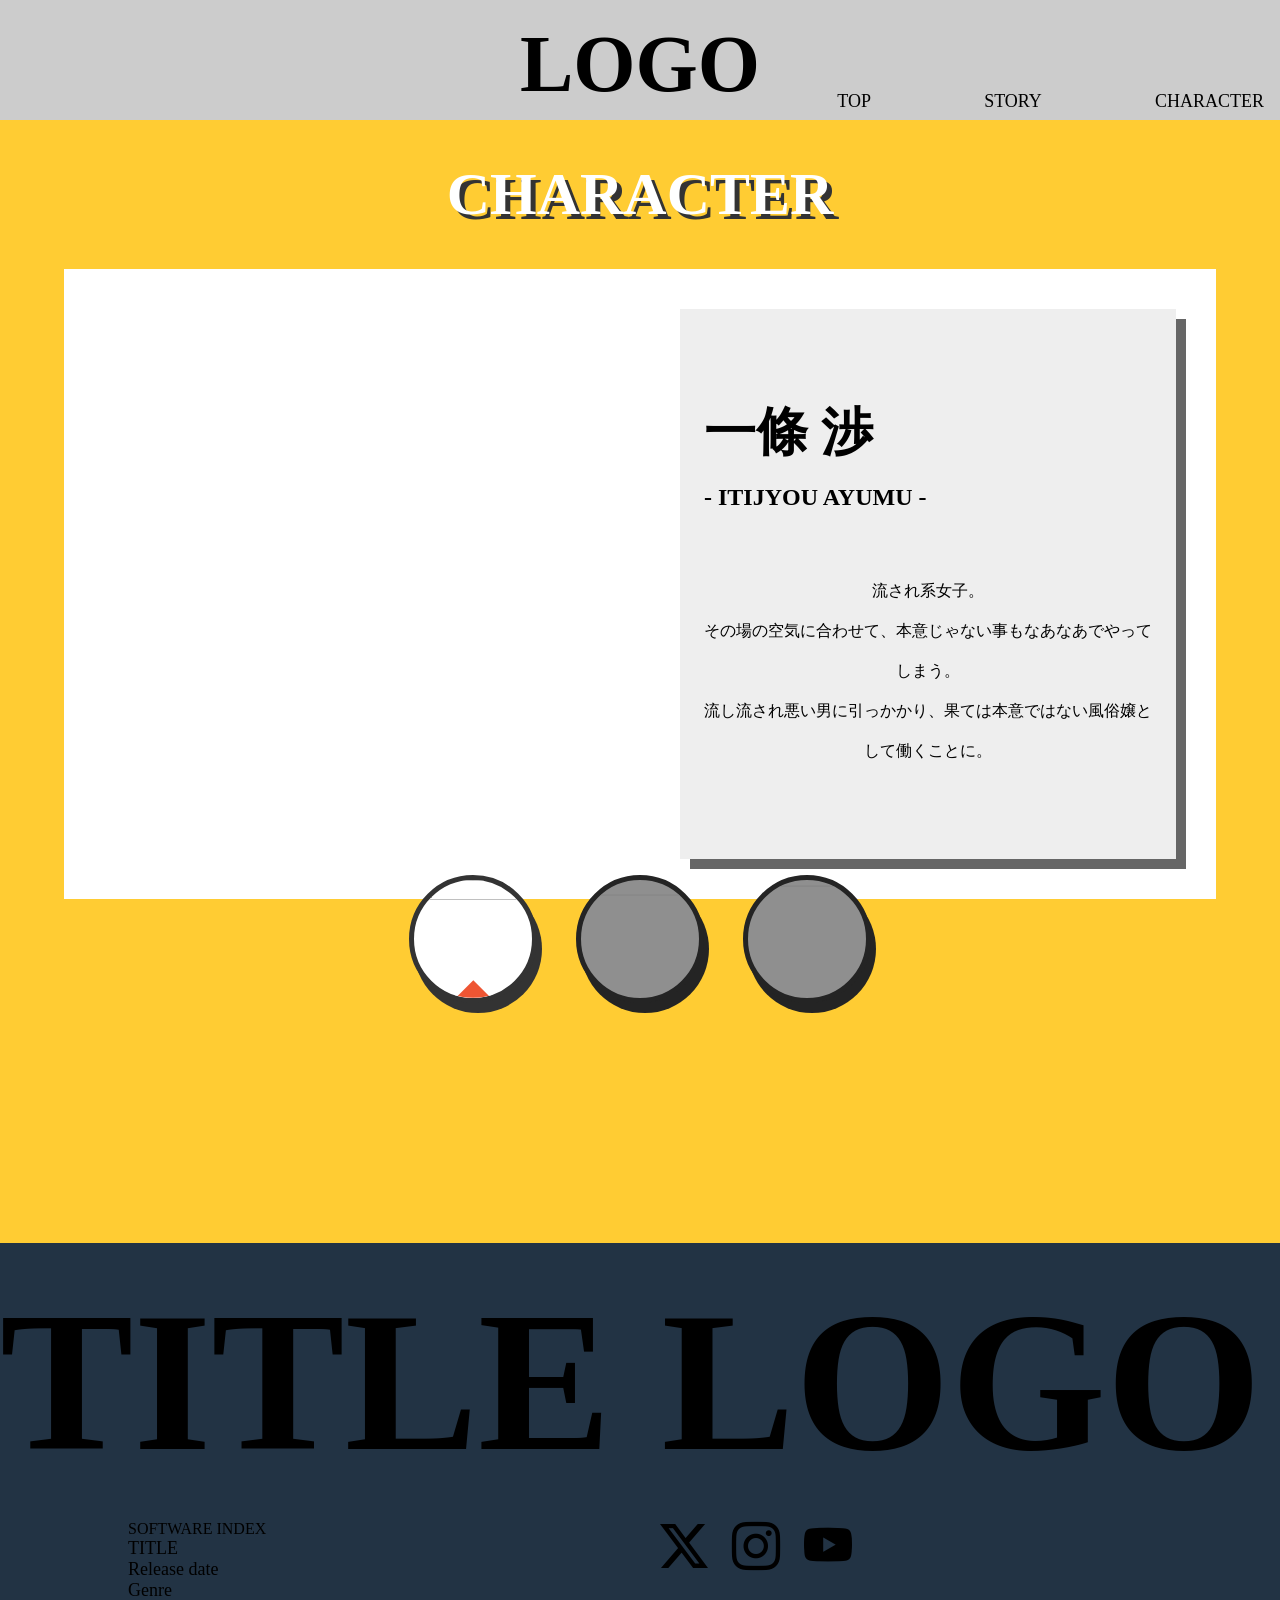
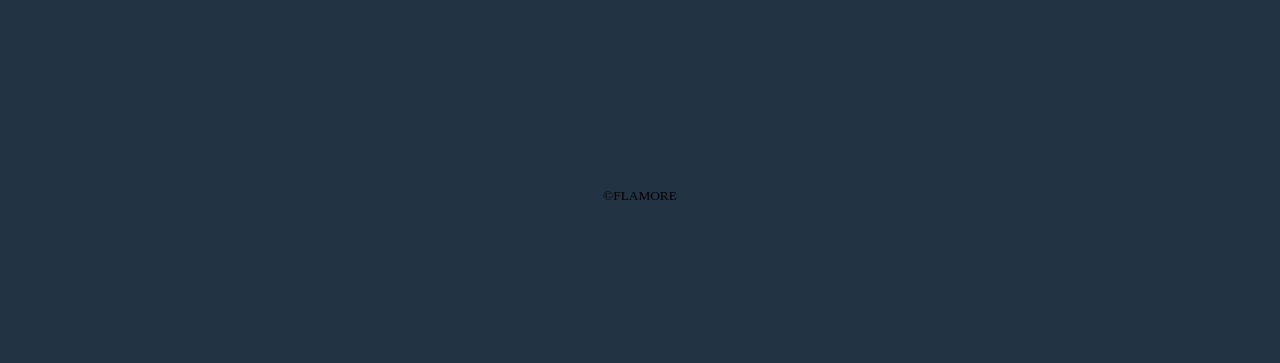
==== pages/character.html @ 429f258c "✨ 追加(css/story.css): ストーリー表示用のCSSを定義 ✨ 新機能(CSS): 情報表示セクションのレイアウトと背景アニメーションを追加  ✨ 機能追加: キャラクターページと選択機" ====
<!doctype html>
<html lang="en">

<head>
  <meta charset="UTF-8" />
  <meta name="viewport" content="width=device-width, initial-scale=1.0" />
  <link rel="icon" type="image/x-icon" href="" />
  <link rel="stylesheet" href="../css/common.css" />
  <link rel="stylesheet" href="../css/character.css" />
  <script src="../js/script.js" defer></script>
  <script src="../js/character.js" defer></script>
  <title>Novel Game Site</title>
</head>

<body>
  <header class="header">
    <div class="container--header">
      <h1 class="logo"><a href="../">LOGO</a></h1>

      <nav class="nav">
        <div class="btn--menu"></div>
        <ul class="">
          <li class="nav--item"><a href="../">TOP</a></li>
          <li class="nav--item"><a href="./story.html">STORY</a></li>
          <li class="nav--item"><a href="./character.html">CHARACTER</a></li>
        </ul>
        <div class="container--sns">
          <li class="sns--item">
            <a href="#">
              <i class="bi bi-twitter-x"></i>
            </a>
          </li>
          <li class="sns--item">
            <a href="#">
              <i class="bi bi-instagram"></i>
            </a>
          </li>
          <li class="sns--item">
            <a href="#">
              <i class="bi bi-youtube"></i>
            </a>
          </li>
        </div>
      </nav>
    </div>
  </header>

  <section class="character">
    <div class="container__character">
      <h1 class="headline">CHARACTER</h1>

      <div class="contents">
        <div class="image__character">
          <img src="../img/char_01.png" alt="" />
        </div>

        <div class="detail__character on">
          <h2 class="name__character">一條 渉</h2>
          <h3 class="name_yomi__character">- ITIJYOU AYUMU -</h3>
          <p class="introduction__character">流され系女子。</p>

          <p class="introduction__character">
            その場の空気に合わせて、本意じゃない事もなあなあでやってしまう。
          </p>
          <p class="introduction__character">
            流し流され悪い男に引っかかり、果ては本意ではない風俗嬢として働くことに。
          </p>
        </div>

        <div class="detail__character">
          <h2 class="name__character">坂上 月詠</h2>
          <h3 class="name_yomi__character">- SAKAGAMI TUKUYO -</h3>
          <p class="introduction__character">渉の幼馴染。</p>
          <p class="introduction__character">
            渉を心配して、いつもお節介を焼いてくる。
          </p>
        </div>

        <div class="detail__character">
          <h2 class="name__character">澤糸 司</h2>
          <h3 class="name_yomi__character">- SAWAITO TSUKASA -</h3>
          <p class="introduction__character">記憶の中に存在しない少女。</p>
          <p class="introduction__character">
            渉の前に現れては意味深な言葉を残す。
          </p>
        </div>
      </div>
    </div>

    <div class="container__select_char">
      <div class="image__select_char on">
        <img src="../img/char_01.png" alt="" class="char" />
      </div>
      <div class="image__select_char">
        <img src="../img/char_02.png" alt="" class="char" />
      </div>
      <div class="image__select_char">
        <img src="../img/char_03.png" alt="" class="char" />
      </div>
    </div>
  </section>

  <footer>
    <div class="footer">
      <div class="container--title_logo">
        <h1 class="title_logo">TITLE LOGO</h1>
        <h1 class="title_logo">TITLE LOGO</h1>
        <h1 class="title_logo">TITLE LOGO</h1>
      </div>
      <div class="container--index">
        <details class="details" open>
          <summary class="details--summary">SOFTWARE INDEX</summary>
          <p class="details--item">TITLE</p>
          <p class="details--item">Release date</p>
          <p class="details--item">Genre</p>
        </details>
        <div class="sns_link">
          <a href="#">
            <i class="bi bi-twitter-x"></i>
          </a>
          <a href="#">
            <i class="bi bi-instagram"></i>
          </a>
          <a href="#">
            <i class="bi bi-youtube"></i>
          </a>
        </div>
      </div>
      <small class="copyright">&copy;FLAMORE</small>
    </div>
  </footer>
</body>

</html>
---- css/common.css ----
@charset "UTF-8";

@import url(https://fonts.googleapis.com/icon?family=Material+Icons);
@import url("https://cdn.jsdelivr.net/npm/bootstrap-icons@1.13.1/font/bootstrap-icons.min.css");

:root {
	--small-size: 8px;
	--medium-size: 16px;
	--large-size: 24px;
	--x-large-size: 32px;
	--xx-large-size: 40px;

	--header-size: 120px;
	--footer-size: 80vh;
	/* breakpoint-smartphone: 600px */
}

* {
	padding: 0;
	margin: 0;
	box-sizing: border-box;
}

a {
	text-decoration: none;
	color: inherit;
}

img {
	display: block;
}

li {
	list-style: none;
}

html {
	font-size: 62.5%;
	overflow-x: hidden;
}

body {
	position: relative;
	top: 0;
	left: 0;

	font-size: 1.6rem;
}

.header {
	position: sticky;
	top: 0;
	left: 0;
	z-index: 99999;

	width: 100%;
	height: var(--header-size);

	.container--header {
		position: relative;
		display: flex;
		justify-content: space-between;
		width: inherit;
		height: inherit;
		padding: var(--medium-size);
		padding-bottom: var(--small-size);
		background-color: #cccccc;

		&::before {
			content: "";
			width: calc(100vw / 3);
		}

		.logo {
			font-size: 8rem;
			width: max-content;
			justify-items: center;
			align-self: center;

			@media (width < 600px) {
				font-size: 6rem;
			}
		}

		.nav {
			width: calc(100vw / 3);
			justify-items: end;

			.btn--menu {
				opacity: 0;
				visibility: hidden;

				@media (width < 600px) {
					opacity: 1;
					visibility: visible;
					z-index: 999999;

					position: absolute;
					top: 50%;
					right: var(--large-size);
					transform: translateY(-50%);

					display: block;
					width: 80px;
					height: 80px;
					border: 1px solid black;
					background-color: white;

					&::before,
					&::after {
						content: "";
						position: absolute;
						top: 35%;
						left: 50%;
						transform: translate(-50%, -50%);
						width: 60%;
						height: 1px;
						border: 2px solid black;
						margin-inline: auto;
					}

					&::after {
						top: 65%;
					}
				}
			}

			ul {
				display: flex;
				gap: clamp(1rem, 1vw, 3rem);

				width: 100%;
				height: 100%;
				align-items: end;
				justify-content: space-between;

				@media (width < 600px) {
					opacity: 0;
					visibility: hidden;

					&.on {
						opacity: 1;
						visibility: visible;
						z-index: 99999;
						gap: 2.4rem;

						width: max-content;
						height: max-content;
						flex-direction: column;
						padding: var(--xx-large-size);
						padding-block: calc(var(--xx-large-size) * 4);

						&::before {
							content: "";
							position: fixed;
							top: var(--small-size);
							right: var(--small-size);

							width: 80vw;
							height: 95vh;
							background-color: whitesmoke;
							border-radius: 5px;
						}

						&::after {
							content: "";
							display: block;
							position: fixed;
							top: calc(var(--small-size) * 2);
							right: calc(var(--small-size) * 2);
							width: calc(80vw - calc(var(--small-size) * 2 + 1px));
							height: calc(95vh - calc(var(--small-size) * 2 + 1px));
							border: 1px solid black;
							border-radius: 5px;
						}
					}
				}

				.nav--item {
					font-size: 1.8rem;

					@media (width < 600px) {
						position: initial;
						z-index: 99999;

						font-size: 3.2rem;
					}
				}
			}

			.container--sns {
				display: none;
				visibility: hidden;

				&.on {
					@media (width < 600px) {
						display: flex;
						visibility: visible;
						width: 100%;
						justify-content: end;

						gap: 3.2rem;
						padding: var(--xx-large-size);
					}

					.sns--item {
						font-size: 4.8rem;
						z-index: 99999;
					}
				}
			}
		}
	}
}

@keyframes scroll_logo {
	0% {
		transform: translateX(0);
	}

	100% {
		transform: translateX(calc(-1 * 100% - 16rem));
	}
}

.footer {
	position: sticky;
	bottom: 0;
	z-index: 9999;
	width: 100vw;
	height: var(--footer-size);
	background-color: #223344;
	padding-top: var(--large-size);
	overflow-x: hidden;

	.container--title_logo {
		display: flex;
		gap: 16rem;
		width: max-content;

		.title_logo {
			font-size: calc(var(--xx-large-size) * 5);
			text-align: center;
			width: 100%;
			white-space: nowrap;
			animation: scroll_logo 5s linear infinite;
		}
	}

	.container--index {
		display: flex;
		gap: var(--xx-large-size);
		width: 80%;
		height: 35%;
		margin-inline: auto;
		margin-block: var(--large-size);

		.details {
			display: flex;
			flex-direction: column;
			gap: var(--medium-size);
			width: 50%;

			.details--summary {
				display: block;
				list-style: none;

				&:is(::-webkit-details-marker) {
					display: none;
				}
			}

			.details--item {
				font-size: 1.8rem;
			}
		}

		.sns_link {
			display: flex;
			gap: var(--large-size);
			width: 50%;
			height: max-content;

			font-size: 4.8rem;
		}
	}

	.copyright {
		display: block;
		text-align: center;
		padding-bottom: var(--small-size);
	}
}
---- css/character.css ----
body {
  background-color: #fc3;
}

.character {
  position: relative;
  top: 0;
  left: 0;

  .container__character {
    width: 90%;
    height: 100%;
    margin-top: calc(var(--xx-large-size) * 1);
    margin-inline: auto;

    .headline {
      font-size: calc(var(--xx-large-size) * 1.5);
      margin-top: calc(var(--xx-large-size) * 1);
      width: max-content;
      margin-inline: auto;
      color: #fff;
      filter: drop-shadow(5px 5px #333);
      margin-bottom: var(--xx-large-size);
    }

    .contents {
      width: 100%;
      height: 70vh;
      padding: calc(var(--xx-large-size) * 1);
      background-color: #fff;

      display: flex;
      gap: var(--xx-large-size);

      .image__character {
        flex: 1 0 50%;

        img {
          position: relative;
          height: 100%;
          aspect-ratio: auto;
          object-fit: contain;
          object-position: center bottom;
          align-self: center;
          justify-self: center;
          filter: drop-shadow(10px 10px #333);
          transform: scale(1.1);
        }
      }

      .detail__character {
        display: none;
        visibility: hidden;
      }

      .detail__character.on {
        display: block;
        visibility: visible;
        width: 100%;

        background-color: #eee;
        box-shadow: 10px 10px #666;
        padding: var(--large-size);
        align-content: center;

        .name__character {
          justify-self: center;
          font-size: calc(var(--xx-large-size) * 1.3);
          font-style: bold;
          margin-bottom: calc(var(--medium-size));
        }

        .name_yomi__character {
          justify-self: center;
          font-size: calc(var(--large-size));
          margin-bottom: calc(var(--xx-large-size) * 1.5);
        }

        .introduction__character {
          text-align: center;
          font-size: calc(var(--medium-size));
          line-height: calc(var(--xx-large-size) * 1);
        }
      }
    }
  }

  .container__select_char {
    width: clamp(350px, 40vw, 500px);
    height: max-content;
    position: relative;
    z-index: 100;

    margin-inline: auto;
    margin-bottom: calc(var(--xx-large-size) * 6);
    margin-top: calc(var(--large-size) * -1);

    display: flex;
    align-items: flex-start;
    justify-content: space-around;

    .image__select_char {
      position: relative;
      width: clamp(80px, 10vw, 150px);
      height: clamp(80px, 10vw, 150px);

      border: 5px solid #333;
      border-radius: 50%;
      background-color: #ccc;
      box-shadow: 5px 10px #333;
      overflow: clip;
      filter: brightness(0.7);

      &.on {
        background-color: #fff;
        filter: brightness(1);
      }

      &.on::before,
      &.on::after {
        content: "";
        display: block;
        --width: 35px;
        width: var(--width);
        height: calc(var(--width) / 2);
        clip-path: polygon(50% 0, 0 100%, 100% 100%);
        background-color: #e53;

        position: absolute;
        top: 85%;
        left: 50%;
        transform: translateX(-50%);
        z-index: 1;
      }

      &.on::before {
        background-color: #fff;
        transform: translateX(-50%) scale(1.5);
      }

      .char {
        object-fit: cover;
        object-position: center top;

        width: clamp(80px, 10vw, 150px);
        aspect-ratio: 1 / 1;
      }

      &:nth-of-type(1) {
        .char {
          object-position: center 5%;
        }
      }

      &:nth-of-type(2) {
        .char {
          transform: scale(1.1);
          object-position: center -1%;
        }
      }

      &:nth-of-type(3) {
        .char {
          transform: scale(1.3);
          object-position: center -10%;
        }
      }
    }
  }
}
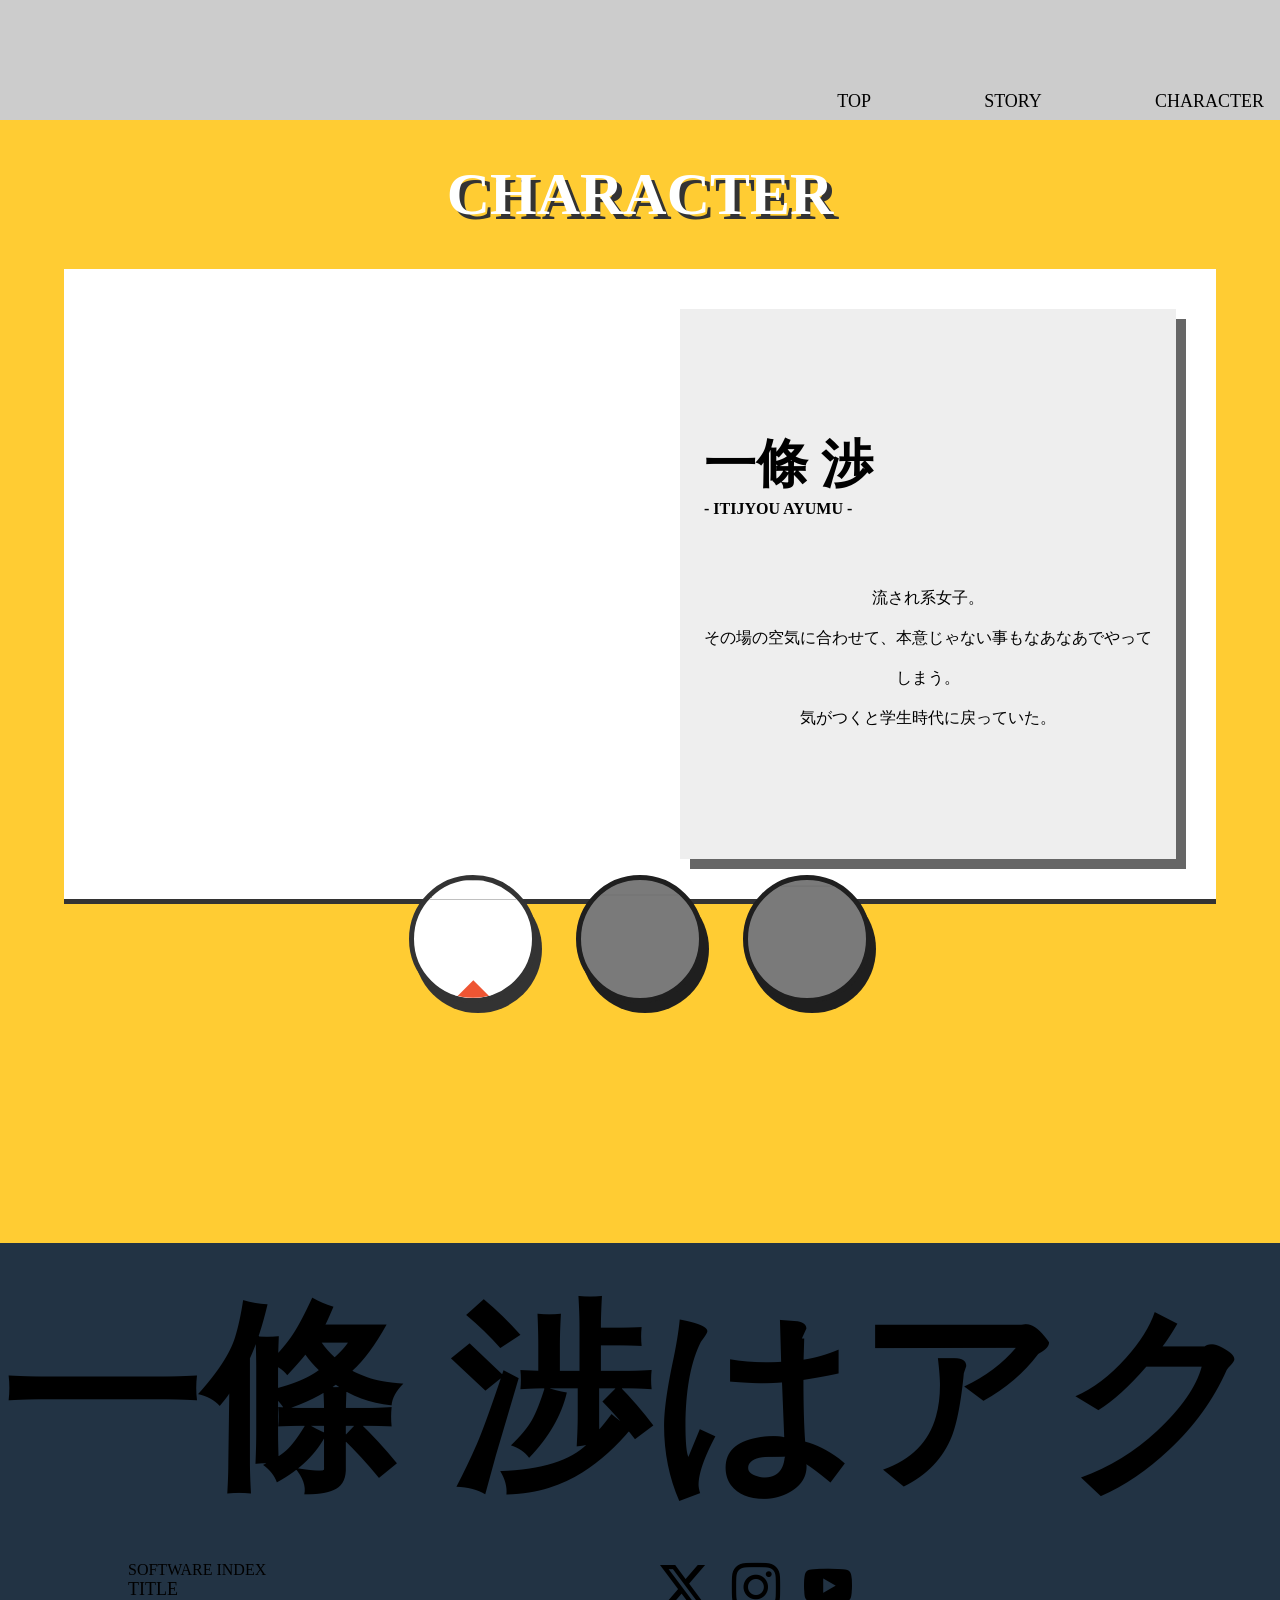
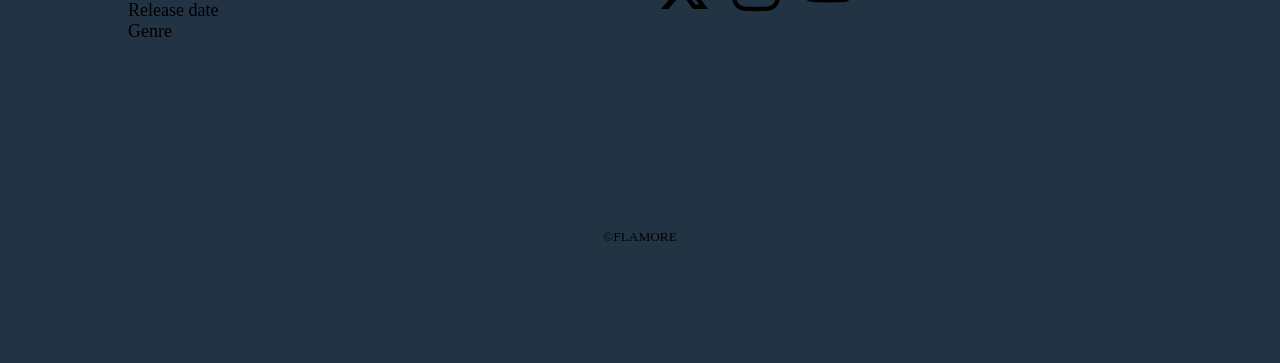
==== commit dc6e88bf: "✨ feat(css): トップページの背景にグラデーションを適用し、要素のスタイルを改善 ✨ 機能追加(pages/story.html): ストーリーコンテンツと構造を実装 物語の本文、キャラクタ" ====
--- a/pages/character.html
+++ b/pages/character.html
@@ -15,7 +15,9 @@
 <body>
   <header class="header">
     <div class="container--header">
-      <h1 class="logo"><a href="../">LOGO</a></h1>
+      <h1 class="logo">
+        <a href="../"><img src="../img/logo.png" alt="" /></a>
+      </h1>
 
       <nav class="nav">
         <div class="btn--menu"></div>
@@ -63,7 +65,7 @@
             その場の空気に合わせて、本意じゃない事もなあなあでやってしまう。
           </p>
           <p class="introduction__character">
-            流し流され悪い男に引っかかり、果ては本意ではない風俗嬢として働くことに。
+            気がつくと学生時代に戻っていた。
           </p>
         </div>
 
@@ -77,8 +79,8 @@
         </div>
 
         <div class="detail__character">
-          <h2 class="name__character">澤糸 司</h2>
-          <h3 class="name_yomi__character">- SAWAITO TSUKASA -</h3>
+          <h2 class="name__character">澤渡 司</h2>
+          <h3 class="name_yomi__character">- SAWATARI TSUKASA -</h3>
           <p class="introduction__character">記憶の中に存在しない少女。</p>
           <p class="introduction__character">
             渉の前に現れては意味深な言葉を残す。
@@ -103,9 +105,15 @@
   <footer>
     <div class="footer">
       <div class="container--title_logo">
-        <h1 class="title_logo">TITLE LOGO</h1>
-        <h1 class="title_logo">TITLE LOGO</h1>
-        <h1 class="title_logo">TITLE LOGO</h1>
+        <h1 class="title_logo">
+          <span>一條 渉</span><span>は</span><span>アクアリウム</span><span>の</span><span>夢</span><span>を</span><span>見る</span>
+        </h1>
+        <h1 class="title_logo">
+          <span>一條 渉</span><span>は</span><span>アクアリウム</span><span>の</span><span>夢</span><span>を</span><span>見る</span>
+        </h1>
+        <h1 class="title_logo">
+          <span>一條 渉</span><span>は</span><span>アクアリウム</span><span>の</span><span>夢</span><span>を</span><span>見る</span>
+        </h1>
       </div>
       <div class="container--index">
         <details class="details" open>
--- a/css/character.css
+++ b/css/character.css
@@ -28,6 +28,7 @@
       height: 70vh;
       padding: calc(var(--xx-large-size) * 1);
       background-color: #fff;
+      box-shadow: 0 5px #333;
 
       display: flex;
       gap: var(--xx-large-size);
@@ -67,12 +68,11 @@
           justify-self: center;
           font-size: calc(var(--xx-large-size) * 1.3);
           font-style: bold;
-          margin-bottom: calc(var(--medium-size));
         }
 
         .name_yomi__character {
           justify-self: center;
-          font-size: calc(var(--large-size));
+          font-size: calc(var(--medium-size));
           margin-bottom: calc(var(--xx-large-size) * 1.5);
         }
 
@@ -109,7 +109,9 @@
       background-color: #ccc;
       box-shadow: 5px 10px #333;
       overflow: clip;
-      filter: brightness(0.7);
+      filter: brightness(0.6);
+
+      cursor: pointer;
 
       &.on {
         background-color: #fff;
@@ -136,6 +138,11 @@
       &.on::before {
         background-color: #fff;
         transform: translateX(-50%) scale(1.5);
+      }
+
+      &:hover {
+        filter: brightness(0.8);
+        border: 5px solid #555;
       }
 
       .char {
